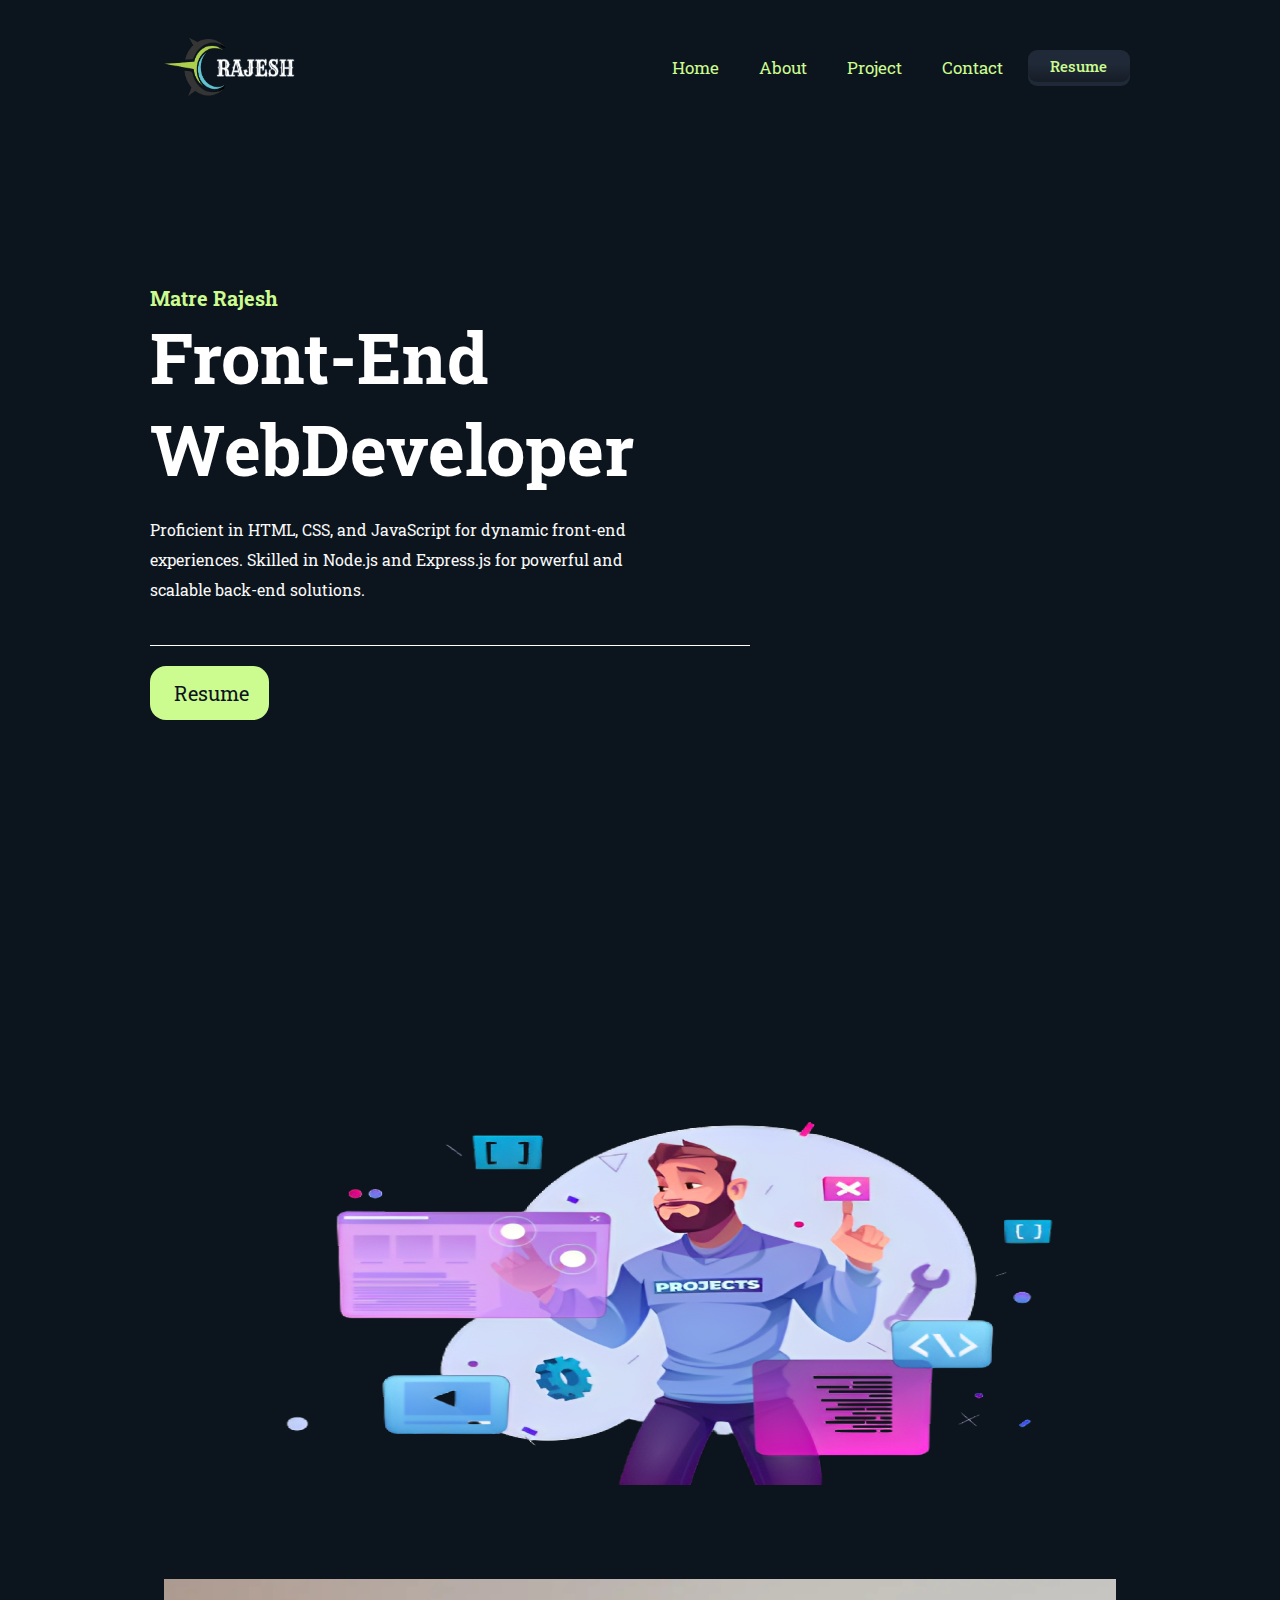
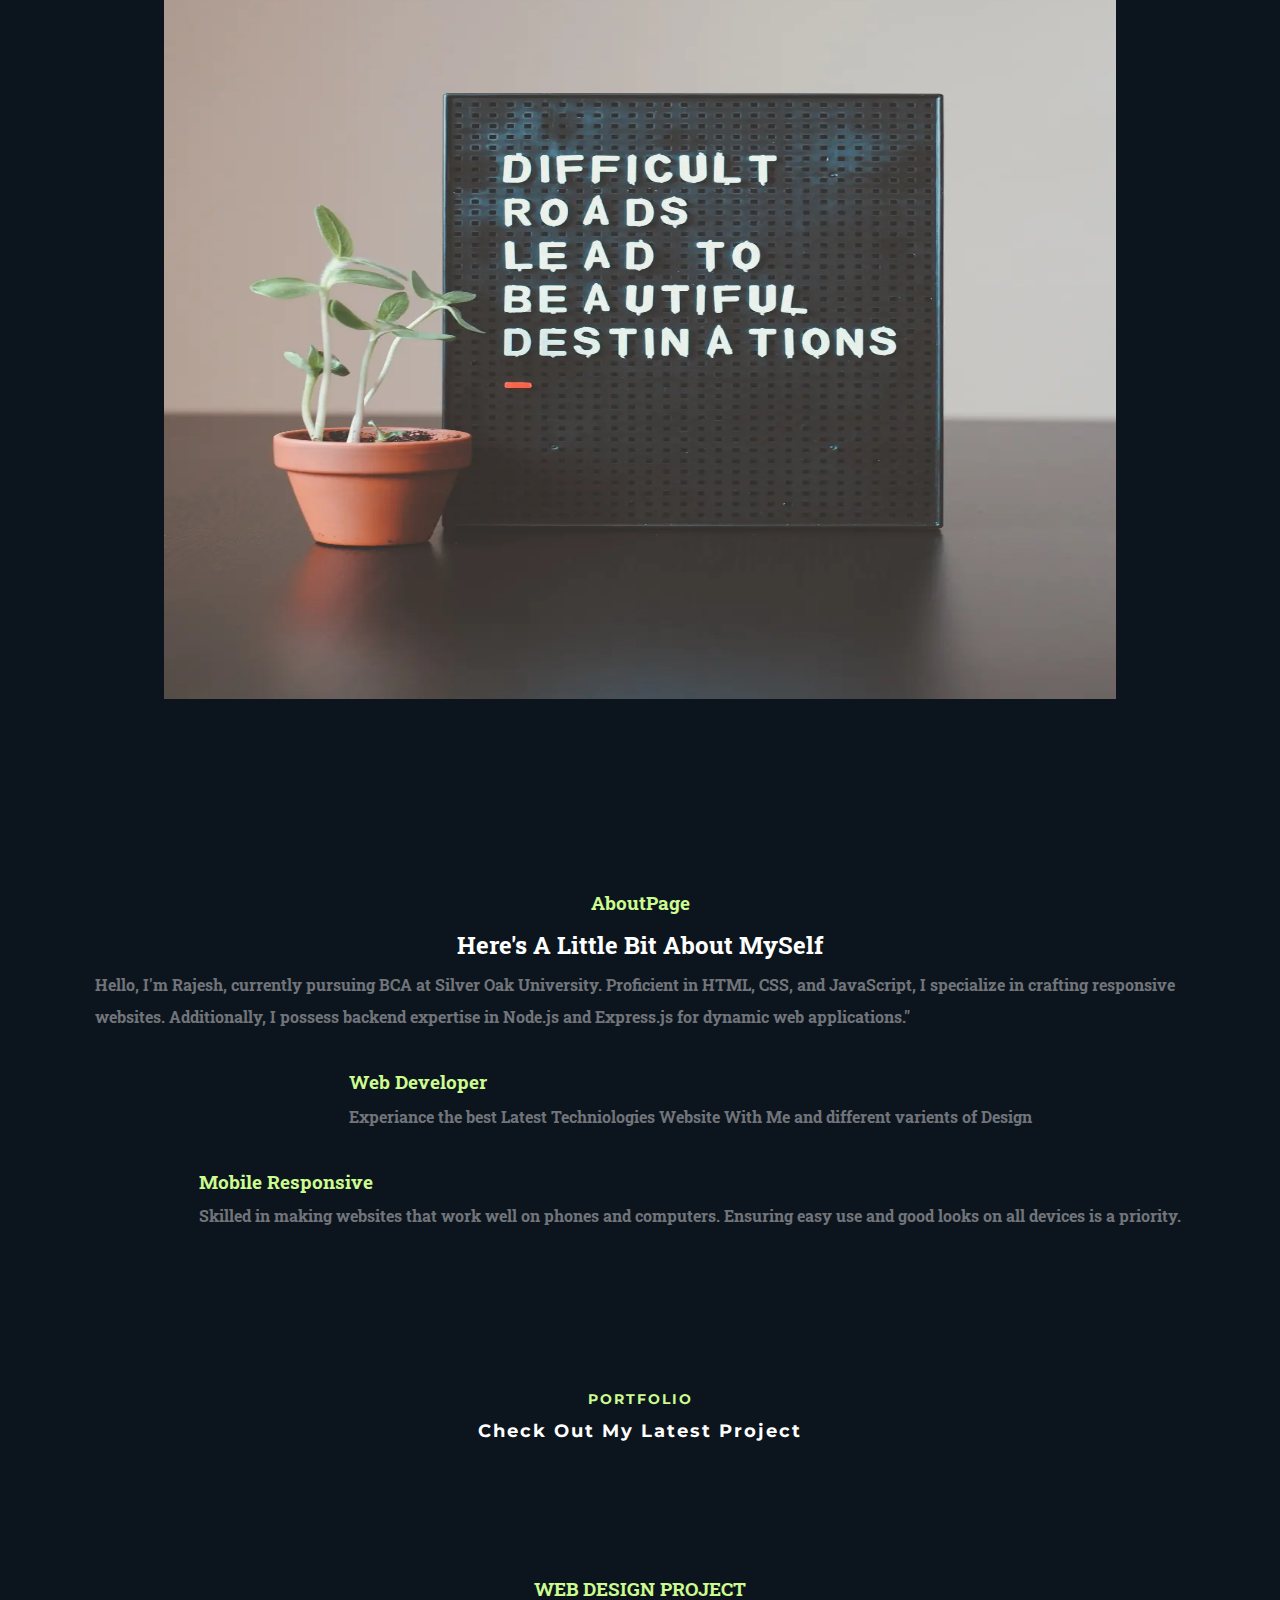
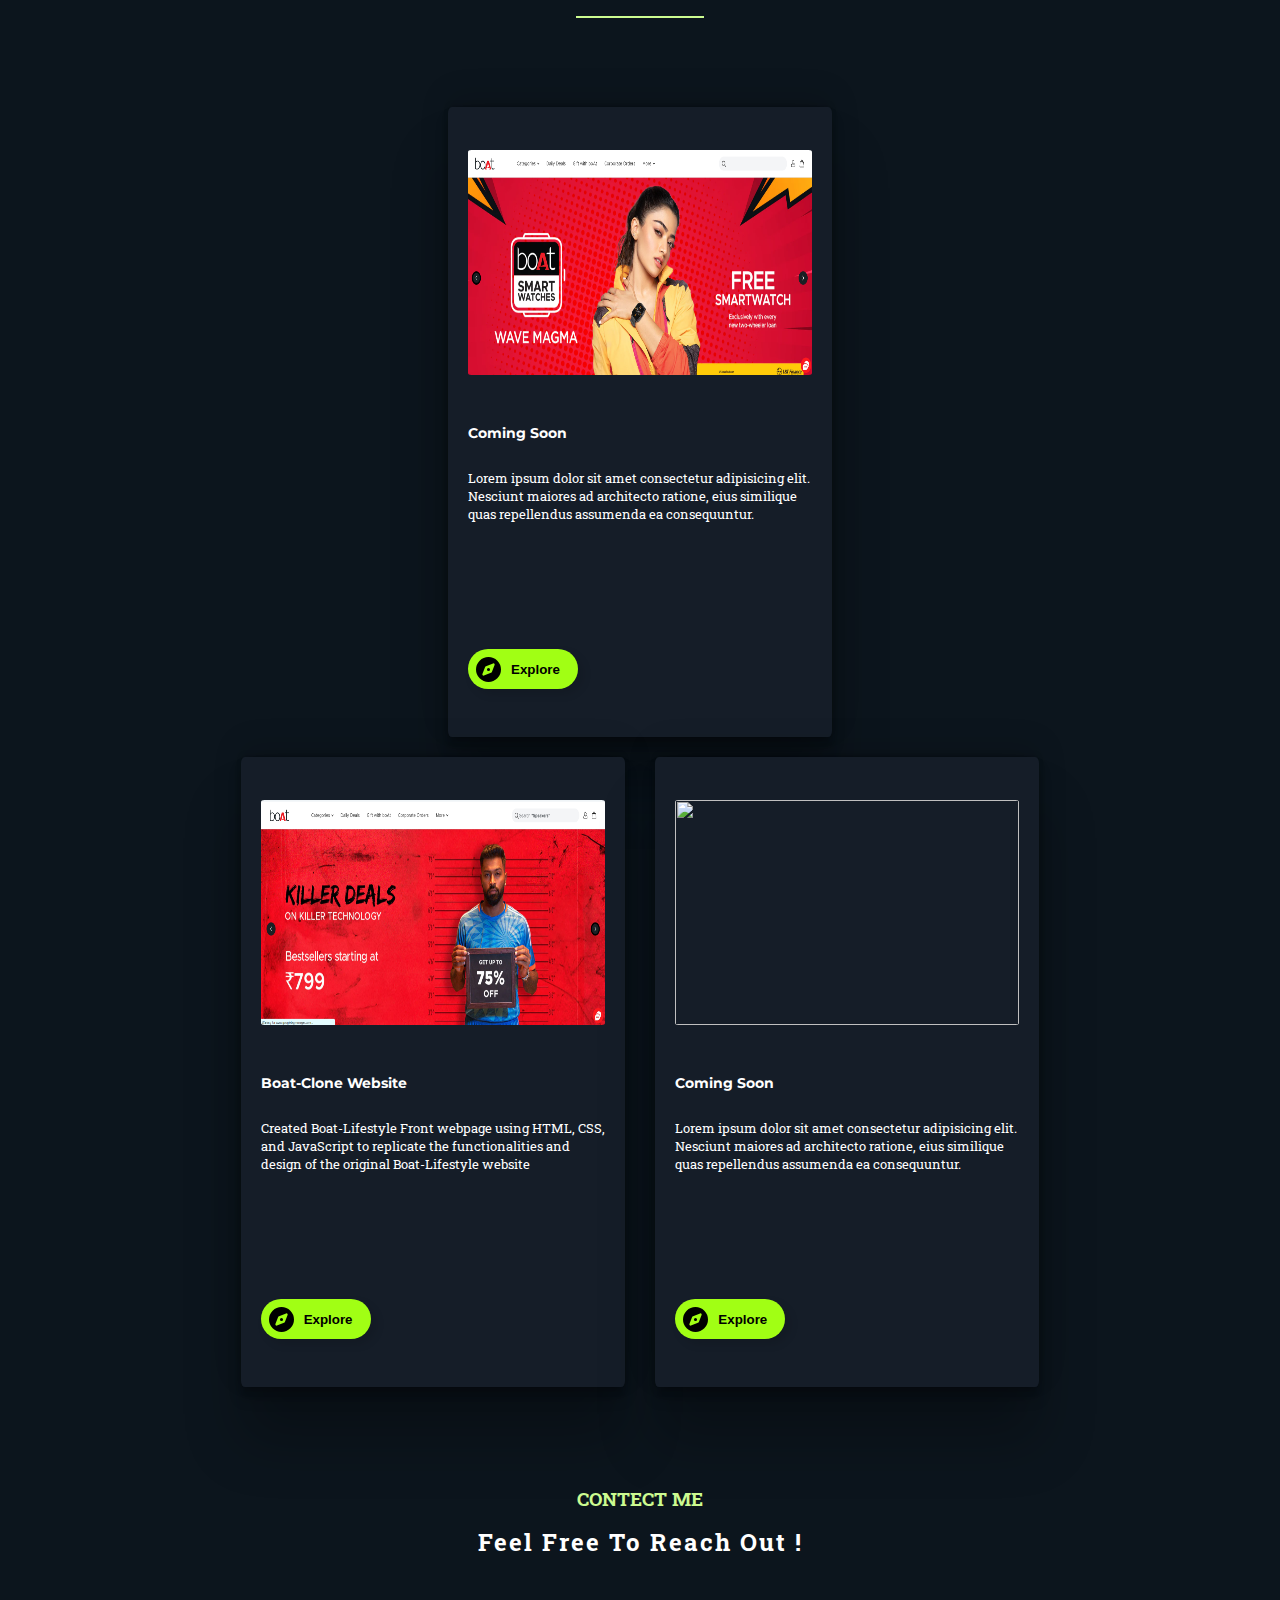
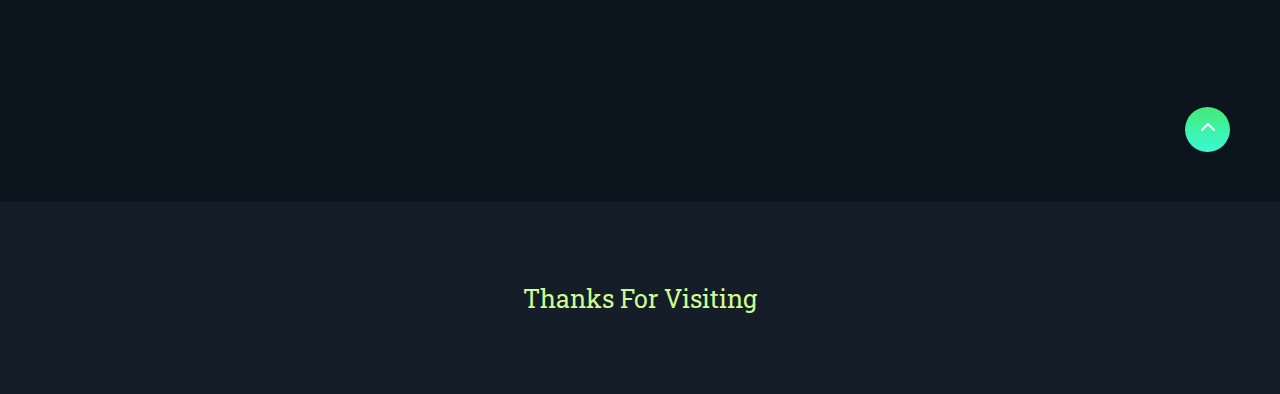
==== html/index.html @ 1e98a55e "first commit" ====
<!DOCTYPE html>
<html lang="en">
<head>
    <meta charset="UTF-8">
    <meta http-equiv="X-UA-Compatible" content="IE=edge">
    <meta name="viewport" content="width=device-width, initial-scale=1.0">
    <title>Techhubs</title>
    <!-- Link the Css -->
    <link rel="stylesheet" href="/css/style.css">
    <link rel="stylesheet" href="/css/tablet/tablet.css">
    <link rel="stylesheet" href="/css/Mobile/mobile.css">



    <!-- Link for google font poppeins -->
    <link rel="preconnect" href="https://fonts.googleapis.com">
<link rel="preconnect" href="https://fonts.gstatic.com" crossorigin>
<link href="https://fonts.googleapis.com/css2?family=Montserrat:wght@500&family=Oswald&family=Poppins&family=Roboto+Slab&display=swap" rel="stylesheet">
    
    <!-- link for favicon  -->
    <!-- <link rel="shortcut icon" href="../images/favicon.png" type="image/x-icon"> -->


    <!-- link for fontAwesome -->
    <script src="https://kit.fontawesome.com/c77ba71941.js" crossorigin="anonymous"></script>

</head>
<body>
    <Header>
        <div class="navbar">
            <div class="logo">
               <img src="../images/animatedlogo (2).png" alt="">
            </div>
            <div class="hamburger">
                <i class="fa-solid fa-bars"></i>
            </div>

            <div class="navmenu ">
                <ul class="navList">
                    <li id="home"><a href="#">Home</a></li>
                    <li><a href="#AboutScroll">About</a></li>
                    <li><a href="#ProjectScroll">Project</a></li>
                    <li><a href="#Contact">Contact</a></li>
                </ul>
            
                <button
                 id="resumeBtn">
                    <span class="transition"></span>
                    <span class="gradient"></span>
                    <a href="/Resume/Resume Rajesh (6).zip"> <span class="label">Resume</span></a>
                </button>
            </div>
                
        </div>
    </Header>

    <Main>

        <div class="section">
                
            <div class="leftSection">
                <div class="Name">
                    <h1>Matre Rajesh</h1>
                </div>
                <div class="Carrer">
                    <h1>Front-End <br> WebDeveloper </h1>
                </div>
                <div class="Skill">
                    <p>Proficient in HTML, CSS, and JavaScript for dynamic front-end experiences. Skilled in Node.js and Express.js for powerful and scalable back-end solutions. </p>
                </div>

                <div class="Line">
                
                </div>
                <div class="Scroll">
                    <!-- PRebuild Code from uiverse -->
                    <button id="scrollBtn">
                        <div class="svg-wrapper-1">
                        
                        </div>
                       <a href="/Resume/Resume Rajesh (6).zip"> <span>
                            Resume
                        </span></a>
                    </button>
                </div>
            </div>

            <div class="rightSection">
                <img src="../images/Home Page/LeftFaced.png" alt="">

            </div>
        </div>



        <!-- ________________________________________________________________________________ -->

        <div id="AboutScroll">
        <div class="AboutPage">
            <div class="Aboutleft">
                <img src="/images/AboutPage.webp" alt="">
            </div>
            <div class="Aboutright">
                <h3>AboutPage</h3>
                <h2>Here's A Little Bit About MySelf</h2>
                <h4>
                    Hello, I'm Rajesh, currently pursuing BCA at Silver Oak University. Proficient in HTML, CSS, and JavaScript, I specialize in crafting responsive websites. Additionally, I possess backend expertise in Node.js and Express.js for dynamic web applications."
                </h4>


                <div class="about1">
                    <i class="fa-solid fa-laptop-code"></i>
                    <div class="about1content">
                        <h3>Web Developer</h3>
                        <h4>Experiance the best Latest Techniologies Website With Me and different varients of Design</h4>
                    </div> 
                </div>
                <div class="about2">
                    <i class="fa-solid fa-laptop-code"></i>
                    <div class="about2content">
                        <h3>Mobile Responsive</h3>
                        <h4>Skilled in making websites that work well on phones and computers. Ensuring easy use and good looks on all devices is a priority.</h4>
                    </div> 
                </div>
                
            </div>
        </div>
        </div>

        
 <div class="portfolioLine"></div>   <!--  it's use for mobile responsive -->

 <div id="ProjectScroll">

 
        <div class="portfolio1">
                <h3>PORTFOLIO</h3>
                <h2>Check Out My Latest Project</h2>
        </div>
    </div>  
<div class="portfolioLine"></div> 
        <div class="portfolio2">
            <h3>WEB DESIGN PROJECT</h3>
            <div class="portfolio2Line"></div>
        </div>
    
        <div class="project">
            <div class="cart1 cart">
                <div class="cartImage">
                    <img src="../images/Project/Boat-Lifestyle.png" alt="">
                </div>
                <div class="projectName">
                    Boat-Clone Website
                </div>
                <div class="projectDisc">
                    <p>Created Boat-Lifestyle Front webpage 
                        using HTML, CSS, and JavaScript to 
                        replicate the functionalities and design 
                        of the original Boat-Lifestyle website</p>
                </div>
                <a href="../project/Html/index.html" id="ExploreLink"> 
                <button class="ExploerSite">
                    <svg class="ExploreIcon" viewBox="0 0 512 512" height="1em" xmlns="http://www.w3.org/2000/svg"><path d="M256 512A256 256 0 1 0 256 0a256 256 0 1 0 0 512zm50.7-186.9L162.4 380.6c-19.4 7.5-38.5-11.6-31-31l55.5-144.3c3.3-8.5 9.9-15.1 18.4-18.4l144.3-55.5c19.4-7.5 38.5 11.6 31 31L325.1 306.7c-3.2 8.5-9.9 15.1-18.4 18.4zM288 256a32 32 0 1 0 -64 0 32 32 0 1 0 64 0\\\\"></path></svg>
                      Explore
                
                 </button>
                </a>
                 
            </div>

        

             <div class="cart2 cart">
                <div class="cartImage">
                    <img src="https://i0.wp.com/harryportfolio.space/wp-content/uploads/2022/04/petStorePic.jpg?resize=1536%2C733&ssl=1" alt="">
                </div>
                <div class="projectName">
                    Coming Soon
                </div>
                <div class="projectDisc">
                    <p>Lorem ipsum dolor sit amet consectetur adipisicing elit. Nesciunt maiores ad architecto ratione, eius similique quas repellendus assumenda ea consequuntur.</p>
                </div>

                <button class="ExploerSite">
                    <svg class="ExploreIcon" viewBox="0 0 512 512" height="1em" xmlns="http://www.w3.org/2000/svg"><path d="M256 512A256 256 0 1 0 256 0a256 256 0 1 0 0 512zm50.7-186.9L162.4 380.6c-19.4 7.5-38.5-11.6-31-31l55.5-144.3c3.3-8.5 9.9-15.1 18.4-18.4l144.3-55.5c19.4-7.5 38.5 11.6 31 31L325.1 306.7c-3.2 8.5-9.9 15.1-18.4 18.4zM288 256a32 32 0 1 0 -64 0 32 32 0 1 0 64 0z"></path></svg>
                   Explore
                 </button>
                
                 
            </div>

           

            <div class="cart3 cart">
                <div class="cartImage">
                    <img src="../images/Project/boat-rashmika.png" alt="">
                </div>
                <div class="projectName">
                    Coming Soon
                </div>
                <div class="projectDisc">
                    <p>Lorem ipsum dolor sit amet consectetur adipisicing elit. Nesciunt maiores ad architecto ratione, eius similique quas repellendus assumenda ea consequuntur.</p>
                </div>

                <button class="ExploerSite">
                    <svg class="ExploreIcon" viewBox="0 0 512 512" height="1em" xmlns="http://www.w3.org/2000/svg"><path d="M256 512A256 256 0 1 0 256 0a256 256 0 1 0 0 512zm50.7-186.9L162.4 380.6c-19.4 7.5-38.5-11.6-31-31l55.5-144.3c3.3-8.5 9.9-15.1 18.4-18.4l144.3-55.5c19.4-7.5 38.5 11.6 31 31L325.1 306.7c-3.2 8.5-9.9 15.1-18.4 18.4zM288 256a32 32 0 1 0 -64 0 32 32 0 1 0 64 0z"></path></svg>
                   Explore
                 </button>
                
                 
            </div>


        </div>
        
        <div id="Contact">
            <div class="contactTitle">
                <h3>CONTECT ME</h3>
                <h2>Feel Free To Reach Out !</h2>
            </div>
            <!-- <div class="ContactSection">
                <div class="contactInfo">
                    <h2>Contact Information</h2>
                    <div class="LineC"></div>

                    <div class="personal">
                        <div class="phoneNumber">
                            <i class="fa-solid fa-phone"></i>
                            <h3>9313782326</h3>
                        </div>
                        <div class="Email">
                            <i class="fa-solid fa-envelope"></i>
                            <h3>matrerajesh1234@gmail.com</h3>
                        </div>
                    </div>
                    

                </div>
                <div class="ResumeInfo">
                    <div class="ResumeTitle">
                        <h2>Resume</h2>
                        <div class="LineC"></div>
                    </div>

                    <div class="buttonResume">
                        <button class="shadow__btn">
                            <a href="/Resume/Resume Rajesh (6).zip">Download Here</a>
                        </button>
                    </div>

                </div>
            </div> -->

        </div>
       
    </div>

    <div id="backtotop">
        <button class="Btn">
        <a href="#">
            <svg height="1.2em" class="arrow" viewBox="0 0 512 512"><path d="M233.4 105.4c12.5-12.5 32.8-12.5 45.3 0l192 192c12.5 12.5 12.5 32.8 0 45.3s-32.8 12.5-45.3 0L256 173.3 86.6 342.6c-12.5 12.5-32.8 12.5-45.3 0s-12.5-32.8 0-45.3l192-192z"></path></svg>
        </a>
        </button>
    </div>
    
    </Main> 



    

<footer>
    <div class="Gratitude">Thanks For Visiting</div>
</footer>
    
</body>
<script src="/js/app.js"></script>
</html>
---- css/style.css ----
@import url('https://fonts.googleapis.com/css2?family=Montserrat:wght@500&family=Oswald&family=Roboto+Slab&display=swap');




*{
    margin: 0;
    padding: 0;
    box-sizing: border-box;
    scroll-behavior: smooth;

}

body{
    background-color: #0C151D;
    overflow:hidden;
    overflow-y: hidden;
    font-family: 'Montserrat', sans-serif;
font-family: 'Oswald', sans-serif;
font-family: 'Poppins', sans-serif;
font-family: 'Roboto Slab', serif;


}

Header{
    height: 15vh;
    width: 100%;
    background-color: #0C151D;
    gap:20px;


}

.navbar{
    display: flex;
    align-items: center;
    justify-content: space-evenly;
    height: 15vh;
    width: 100vw;
    gap:20px;
}
.navmenu{
  display: flex;

  gap:25px;
}
 .navList{
    display: flex;
    justify-content: space-evenly;
    align-items: center;
    gap:40px;
    flex-wrap: wrap;
    font-size: 17px;
    list-style: none;

}


#home :active{
color:white;
font-size: 17.9px;
}

.navList>li>a{
    color: #CCFB90;
    text-decoration: none;
    cursor: pointer;
    
}



.logo>img{
    height: 100px;
    width: 180px;
    padding-top:10px;
}


.hamburger>i{
  color: #CCFB90;
  font-size:30px;
  display: none;
  cursor: pointer;
}

/* PreBuild Button in Website for Resume code */
#resumeBtn {
    font-family: ui-monospace, SFMono-Regular, Menlo, Monaco, Consolas, "Liberation Mono", "Courier New", monospace;
    font-size: 15px;
    padding: 0.5em 1.5em;
    font-weight: 500;
    background: #1F2937;
    color:#CCFB90;
    border: none;
    position: relative;
    cursor: pointer;
    overflow: hidden;
    border-radius: 0.6em;
  }

  #resumeBtn > a{
    color:#CCFB90;
    font-family: 'Montserrat', sans-serif;
    font-family: 'Oswald', sans-serif;
    font-family: 'Roboto Slab', serif;
    text-decoration: none;
  }
  
  .gradient {
    position: absolute;
    width: 100%;
    height: 100%;
    left: 0;
    top: 0;
    border-radius: 0.6em;
    margin-top: -0.25em;
    background-image: linear-gradient(rgba(0, 0, 0, 0), rgba(0, 0, 0, 0), rgba(0, 0, 0, 0.3));
  }
  
  .label {
    position: relative;
    top: -1px;
  }
  
  .transition {
    transition-timing-function: cubic-bezier(0, 0, 0.2, 1);
    transition-duration: 500ms;
    background-color: #0d161d;
    border-radius: 9999px;
    width: 0;
    height: 0;
    position: absolute;
    left: 50%;
    top: 50%;
    transform: translate(-50%, -50%);
}

#resumeBtn:hover .transition {
    width: 14em;
    height: 14em;
  }
  
  #resumeBtn:active {
    transform: scale(0.97);
  }

                                /* SEcond PReBulild Code HEre for TAke a view Button */

#scrollBtn {
  
  font-family: 'Montserrat', sans-serif;
  font-family: 'Oswald', sans-serif;
  font-family: 'Roboto Slab', serif;
  font-size: 20px;
  background: #CCFB90;
  color: white;
  padding: 0.7em 1em;
  padding-left: 0.9em;
  display: flex;
  align-items: center;
  border: none;
  border-radius: 16px;
  overflow: hidden;
  transition: all 0.2s;
}

#scrollBtn span {
  display: block;
  margin-left: 0.3em;
  transition: all 0.3s ease-in-out;
  color:#0C151D;
  list-style: none;
}
#scrollBtn >a{
  text-decoration: none;

}




/* ____________________________PRebuild Button code end Here  */


.section{
    display: flex;
    align-items: center;
    height: 100vh;
    width: 100vw;
    flex-wrap: wrap;
    
}




.leftSection{
    height: 100%;
    width: 50%;
    padding:150px 50px 150px 250px;
    z-index: 9;
    
}

.leftSection>.Name>h1{
    font-family: 'Montserrat', sans-serif;
    font-family: 'Oswald', sans-serif;
    font-family: 'Roboto Slab', serif;
    color:#CCFB90;
    font-size: 20px;
    width: 100%;
}

.leftSection>.Carrer>h1{
    font-family: 'Montserrat', sans-serif;
    font-family: 'Oswald', sans-serif;
    font-family: 'Roboto Slab', serif;
    color:#ffffff;
    font-size: 70px;
}
.leftSection>.Skill>p{
    color: rgb(248, 248, 248);
    font-family: 'Oswald', sans-serif;
    font-family: 'Roboto Slab', serif;
    width: 40vw;
    margin-top: 20px;
    line-height: 30px;
}

.leftSection>.Line{
    width: 600px;
    height:1px;
    margin-top:40px;
    background-color: white;
    position: relative;
    z-index: 10;
    
}

.leftSection>.Scroll>button{
    margin-top:20px;
}


.rightSection{
    width: 40%;
    height: 80%;
 
}

.rightSection>img{
    padding-top:50px;
    padding-left:100px;
    height: 80%;
    width: 100%;
    
    
}


/* __________________________________________________________________________________________________________________ */

.AboutPage{
  height: 100vh;
  width: 100vw;
  padding:5vh;
  display: flex;
  gap:20px;
  justify-content: center;
  align-items: center;
}

.Aboutleft{
  height: 100vh;
  width: 30%;
}

.Aboutleft img{
  margin-top:5vh;
  height: 80%;
  width: 100%;
}

.Aboutright{
  width: 40%;
  height: 100%; 
  line-height: 2;
  display: flex;
  flex-direction: column;
  font-family: 'Montserrat', sans-serif;
  font-family: 'Oswald', sans-serif;
  font-family: 'Roboto Slab', serif;
  padding:50px;
}

.Aboutright h3{
  color:#CCFB90;
}
.Aboutright h2{
  color:white;
}
.Aboutright h4{
  color:#71747a
}



.about1 , .about2{
  display: flex;
  padding-top:30px;
  gap:20px;

}
.about1>i , .about2>i{
  color:white;
  font-size: 30px;
  align-items: center;
  display: flex;
  justify-content: center;
  height: 80%;
  width: 80px;
  border-radius: 100%;
 
 
}



/* ▶️Now starting the portfolio Section from here */



.portfolio1{
  width: 100vw;
  height: 20vh;
  display: flex;
  align-items: center;
  justify-content: center;
  flex-direction: column;
  line-height: 2;
  color:#CCFB90;
  letter-spacing: 2px;
  font-family: 'Montserrat', sans-serif;
 font-size: 12px;
}         
.portfolio1>h2{
color:white;
}


/* ________________________________________________________________ */

.portfolio2{
  height: 20vh;
  width: 100vw;
  display: flex;
  align-items: center;
  justify-content: center;
  flex-direction: column;
   color:#CCFB90;

}


.portfolio2Line{
  height: 2px;
  width: 10%;
  background-color:#CCFB90;
  margin-top:15px;
}

/* _______________________________________________________________ */

.project{
  height:auto;
  width:100%;
  display: flex;
  align-items: center;
  justify-content: center;
  gap:3%;
  padding:0vw 10vw;
  flex-wrap: wrap-reverse;
  

}

.cart{
  height: 70vh;
  width: 20vw;
  background-color: #ffffff;
  border-radius: 1%;
  flex-direction: column;
  background-color: #151D28;
  padding:20px;
  margin-top:20px;
  float:left;
  box-shadow: rgba(0, 0, 0, 0.25) 0px 54px 55px, rgba(0, 0, 0, 0.12) 0px -12px 30px, rgba(0, 0, 0, 0.12) 0px 4px 6px, rgba(0, 0, 0, 0.17) 0px 12px 13px, rgba(0, 0, 0, 0.09) 0px -3px 5px;
  
}
.cart:hover{
  box-shadow: rgba(0, 0, 0, 0.17) 0px -23px 25px 0px inset, rgba(0, 0, 0, 0.15) 0px -36px 30px 0px inset, rgba(0, 0, 0, 0.1) 0px -79px 40px 0px inset, rgba(0, 0, 0, 0.06) 0px 2px 1px, rgba(0, 0, 0, 0.09) 0px 4px 2px, rgba(0, 0, 0, 0.09) 0px 8px 4px, rgba(0, 0, 0, 0.09) 0px 16px 8px, rgba(0, 0, 0, 0.09) 0px 32px 16px;
  background-color: #071c2e;
}
.cartImage
{

  display: flex;
flex-direction: column;
align-items: center;
justify-content: center;
  height: 30vh;
}

.cartImage>img{
  width: 100%;
  height: 25vh;
  border-radius: 1%;
  
}


.projectName{
 font-family: 'Montserrat', sans-serif;
 font-weight: bold;
 color:white;
 font-size: 14px;
 display: flex;
 align-items: center;
 height: 8vh;
}

.projectDisc{
  display: flex;

  justify-content: center;
  font-size:13px;
  color:white;
  height: 20vh;
  /* padding:0px 20px; */
}



.ExploerSite{
  width: 110px;
  height: 40px;
  display: flex;
  align-items: center;
  justify-content: flex-start;
  gap: 10px;
  background-color: rgb(161, 255, 20);
  border-radius: 30px;
  color: rgb(19, 19, 19);
  font-weight: 600;
  border: none;
  position: relative;
  color:black;
  cursor: pointer;
  transition-duration: .2s;
  box-shadow: 5px 5px 10px rgba(0, 0, 0, 0.116);
  padding-left: 8px;
  transition-duration: 0.5s;
}

.ExploreIcon {
  height: 25px;
  transition-duration: 1.5s;
}



#ExploreLink{
  color:black;
  text-decoration: none;
}


/* Contact Section Starting from here */

#contact
{
  height: 100vh;
  width: 100vw;
  display: flex;
  flex-wrap: wrap;
}

.contactTitle
{
  display: flex;
  flex-direction: column;
  justify-content: center;
  align-items: center;
  height: 30vh;
  gap:15px;
  width: 100vw;
}

.contactTitle>h3{
  color: #CCFB90;

}
.contactTitle>H2{
  color: #ffffff;
  letter-spacing: 2px;
}



.ContactSection{
display: flex;
align-items: center;
justify-content:center;
flex-wrap: wrap;
gap:40px;
padding:120px;
}


.contactInfo
{
  height: 50vh;
  width: 35vw;
  flex-direction: column;
  display: flex;
  flex-wrap: wrap;
  align-items: center;
  background-color:#151D28;
  border-bottom: 3px solid #CCFB90;
}

.contactInfo>h2{
  display: flex;
  align-items: center;
  justify-content: center;
  color:#CCFB90;
  height: 25%;
  letter-spacing: 1px;
}
.LineC{
  height: 1px;
  width: 5vw;
  background-color: white;
  display: flex;
  justify-content: center;
  align-items: center;
}

.personal{
  justify-content: center;
  height: 30vh;
  display: flex;
  align-items: center;
  flex-direction: column;
  gap:30px;flex-wrap: wrap;
}

.phoneNumber{
  display: flex;
  gap:40px;
}
.phoneNumber>i{
  font-size: 20px;
  color:#c4c8d0;
}
.phoneNumber>h3{
  color:#71747A;
  letter-spacing: 3px;
}

.phoneNumber>h3:hover{
  color:#CCFB90;
  cursor: pointer;
}


.Email{
  display: flex;
  gap:30px;
}
.Email>i{
  font-size: 20px;
  color:#c4c8d0;
}

.Email>h3{
  color:#71747A;
  letter-spacing: 3px;
}

.Email>h3:hover{
  color:#CCFB90;
  cursor: pointer;

}


.ResumeInfo
{
  height: 50vh;
  width: 35vw;
  background-color:#151D28;
  display: flex;
  align-items: center;
  flex-direction: column;
  border-bottom: 3px solid #CCFB90;
}



div.ResumeTitle
{
  display: flex;
  flex-direction: column;
  align-items: center;
  

}

div.ResumeTitle>h2
{
display: flex;
color:#CCFB90;
align-items: center;
justify-content: center;
width:100%;
height: 10vh;
letter-spacing: 3px;

}

.buttonResume
{
  height: 40vh;
  width: 100vw;
  display: flex;
  flex-wrap: wrap;
  align-items: center;
  justify-content: center;
}


.shadow__btn {
  padding: 10px 20px;
  border: none;
  font-size: 17px;
  color: #151D28;
  cursor: pointer;
  border-radius: 7px;
  letter-spacing: 4px;
  font-weight: 700;
  text-transform: uppercase;
  transition: 0.5s;
  transition-property: box-shadow;
}

.shadow__btn {
  background:#CCFB90;
  box-shadow: 0 0 25px #CCFB90;
}

.shadow__btn:hover {
  box-shadow: 0 0 5px #CCFB90,
              0 0 25px #CCFB90,
              0 0 50px #CCFB90,
              0 0 100px #CCFB90;
}


.shadow__btn>a{
    color:#151D28;
    text-decoration: none;
}

#backtotop{
  display: flex;
  align-items: flex-end;
  justify-content: flex-end;
  padding:50px;
}

.Btn {
  width: 45px;
  height: 45px;
  background: linear-gradient(#44ea76, #39fad7);
  display: flex;
  align-items: center;
  justify-content: center;
  border-radius: 50%;
  cursor: pointer;
  position: relative;
  border: none;

}

.arrow path {
  fill: white;
}

.text {
  font-size: 0.7em;
  width: 100px;
  position: absolute;
  color: white;
  display: flex;
  align-items: center;
  justify-content: center;
  bottom: -18px;
  opacity: 0;
  transition-duration: .7s;
}

.Btn:hover .text {
  opacity: 1;
  transition-duration: .7s;
}

.Btn:hover .arrow {
  animation: slide-in-bottom .7s cubic-bezier(0.250, 0.460, 0.450, 0.940) both;
}

@keyframes slide-in-bottom {
  0% {
    transform: translateY(10px);
    opacity: 0;
  }

  100% {
    transform: translateY(0);
    opacity: 1;
  }
}













footer{
  height: 15vw;
  background-color: #151D28;
  color:#CCFB90;
  display: flex;
  align-items: center;
}

.Gratitude{
  font-size: 25px;
  display: flex;
  align-items: center;
  justify-content: center;
  width: 100vw
}
---- css/tablet/tablet.css ----
*{
    margin: 0;padding: 0;
}
body{
  overflow-x: none;
  
}

@media (max-width:1400px) {

  .hamburger>i{
    color: #CCFB90;
    font-size:30px;
    display: none;
  }

  .section{
    display: inline-block;
  }
  
    .leftSection{
      height: 100%;
      width: 80%;
      padding:150px 150px;
      z-index: 9;
      
  }
  .rightSection{
    width: 100%;
    display: flex;
    align-items: center;
    justify-content:center;
    height: 50%;

  }
  
  .rightSection>img{
    height: 100%;
    width: 80%;
    
    
  }

  .AboutPage{
    display: inline-block;
    margin:auto;
    height: auto;
  }

  .Aboutleft{
    margin:auto;
    width: 80%;
  }

  .Aboutright{
    height: 100%;
    width: 100%;
    display: flex;
    align-items: center;
    margin: auto;
    padding:50px;
  }


  .cart{
    height: 70vh;
    width: 30vw;
    background-color: #ffffff;
    border-radius: 1%;
    flex-direction: column;
    background-color: #151D28;
    padding:20px;
    margin-top:20px;
    
    
    
  }

  Email{
    display: flex;
  
    align-items: center;
  }
  .Email>h3{
    color:#71747A;
    letter-spacing: 1px;
  }
  

  


  
    }
  
  @media (max-width:900px) {
    
  Header{
    width: 100%;
  }
  
  .navbar{
    gap:100px;
  }
  .logo>img{
    height: 80px;
    width: 150px;
  }


  Email{
    display: flex;
    align-items: center;
  }
  .Email>h3{
    color:#71747A;
    letter-spacing: 1px;
    font-size: 15px;
  }
    
    .contactInfo
    {
      height: 50vh;
      width: 65vw;
    }
    .ResumeInfo
    {
      height: 50vh;
      width: 65vw;
    }


  }
  
  @media (max-width:700px) {
    
    Header{
      width: 100%;
    }
    
    .navbar{
      gap:20px;
    }
    .logo>img{
      height: 80px;
      width: 150px;
    }

    .hamburger>i{
      color: #CCFB90;
      font-size:30px;
      display: none;
    }
  
      /* Main Home page Section  */
      .leftSection{
        height: 100%;
        width: 100%;
        margin:auto;
        padding:0px 0px;
        z-index: 9;
        
    }





    .cart{
      height: 70vh;
      width: 60vw;
      background-color: #ffffff;
      border-radius: 1%;
      flex-direction: column;
      background-color: #151D28;
      padding:20px;
      margin-top:20px;
      
      
    }
  

  
    
  
    }
---- css/Mobile/mobile.css ----
@import url('https://fonts.googleapis.com/css2?family=Montserrat:wght@500&family=Oswald&family=Roboto+Slab&display=swap');

*{
    margin: 0;
    padding: 0;
    box-sizing: border-box;
}

html,body{
  overflow-x: hidden;
}

@media (max-width:640px) {
  

  .section{
    height: 300px;
  }


.rightSection{
  display: none;
  height: 0px;
  width: 0px;
}

    #resumeBtn{
      display: none;
    }

    .header{
      position: relative;
    }

    .hamburger>i{
      display: block;
    }

    .navmenu {
      position: absolute;
      width: 100vw;
      height: 45vh;
      top:15vh;
      z-index: 99;
      background-color:#CCFB90 ;
      color:#0C151D;
      flex-direction: column;
      display: flex;
      align-items: center;
      justify-content: center;
      
    opacity: 0;
    visibility: hidden;
    transform: 0.3s all linear;

    
    }


    .active{
      transition: 0.3s all linear;
      opacity: 1;
      visibility: visible;
    }
  

    .navList{
     flex-direction: column;
    }
  
   
    /* Main Home page Section Media Query  */


    .section{
      display: inline-block;
      

    }

    .leftSection{
      padding:40px 80px;
      height: 20%; 
  
    }


    .leftSection>.Carrer>h1{
      font-size: 40px;
    }
    .leftSection>.Skill>p{
      font-size: 10px;
      line-height: 15px;
      width: 100%;
    }

    .rightSection{
      margin-top:200px;
    }


   
  .AboutPage{
    display: inline-block;
    margin:auto;
  }

  .Aboutleft{
    height: 70vh;
    margin:auto;
    width: 100%;
  }

  .Aboutright{
    height: 100vh;
    width: 100%;
    display: flex;
    align-items: center;
    margin: auto;
    padding:0px;
  }

  .contactInfo
    {
      height: 50vh;
      width: 65vw;
    }
    .ResumeInfo
    {
      height: 50vh;
      width: 65vw;
    }




    }



              /* 500px Media Query Start From Here */













    
    @media (max-width:500px) {
  
    
     
      body{
        overflow-x: none;
        overflow-y:none;
      }
  
      /* Main Home page Section Media Query  */
  
      .logo>img{
        height: 100px;
        width: 180px;
      }



      .section{
        display: inline-block;
        

      }
  
      .leftSection{
        padding:20px 30px;
        height: 20%; 
    
      }
  
  
      .leftSection>.Carrer>h1{
        font-size: 40px;
      }
      .leftSection>.Skill>p{
        font-size: 10px;
        line-height: 15px;
        width: 100%;
      }

      .leftSection>.Line{
        width: 300px;
        height:1px;
        margin-top:40px;
        background-color: white;
        position: relative;
        z-index: 10;
        
    }

      .rightSection{
        margin-top:200px;
      }
      .rightSection>img{
        height: 40vh;
        width: 100vw;
      }


      .header{
        position: relative;
        height: 15vh;
        width: 100%;
      }

      .hamburger>i{
        display: block;
        padding-right:30px;
      }

      .navbar{
        gap:140px;
      }
      .logo{
        padding-top:10px;
      }
      
      .navmenu {
        position: absolute;
        width: 100vw;
        height: 45vh;
        top:15vh;
        z-index: 99;
        flex-direction: column;
        display: flex;
        align-items: center;
        justify-content: center;
        background-color:#CCFB90 ;
        opacity: 0;
        visibility: hidden;
        transform: 0.3s all linear;
      }
      .navmenu li a{ 
      color:#0C151D;
      font-weight: bold;
      }
  
      .active{
        transition: 0.3s all linear;
        opacity: 1;
        visibility: visible;
      }
  

      #scrollBtn {
       
        font-size: 15px;
        background: #CCFB90;
        color: #0C151D;
      }

      .portfolioLine{

        margin-top:20px;
        height: 1px;
        width: 100%;
        background-color: white;
      }

      .cart{
        height: 70vh;
        width: 100vw;
        background-color: #ffffff;
        border-radius: 1%;
        flex-direction: column;
        background-color: #151D28;
        padding:20px;
        margin-top:20px;
        
        
      }
     
      .ContactSection
      {
        padding:0px;
      }
    .contactInfo
    {
      height: 50vh;
      width: 80vw;
    }
    .contactInfo>h2{
      display: flex;
      align-items: center;
      justify-content: center;
      color:#CCFB90;
      height: 25%;
      font-size: 18px;
      letter-spacing: 1px;
    }
    .LineC{
      height: 1px;
      width: 30vw;
      background-color: white;
      display: flex;
      justify-content: center;
      align-items: center;
    }
    
    .personal{
      justify-content: center;
      height: 30vh;
      display: flex;
      align-items: center;
      flex-direction: column;
      gap:20px;flex-wrap: wrap;
    }
    

    .phoneNumber>i{
      font-size: 15px;
      color:#c4c8d0;
    }
    .phoneNumber>h3{
      color:#71747A;
      letter-spacing: 1px;
      font-size: 15px;
    }
    
  
    
    .Email{
      display: flex;
      padding-left:10px;
      gap:5px;
    }
    .Email>i{
      font-size: 18px;
      color:#c4c8d0;
    }
  
    .ResumeInfo
    {
      height: 40vh;
      width: 80vw;
    }


    .backtotop{
      display: flex;
      align-items: center;
      justify-content: center;
    }

    footer{
      height: 20vh;
    }
    .Gratitude{
      font-size: 18px;
    }
  }
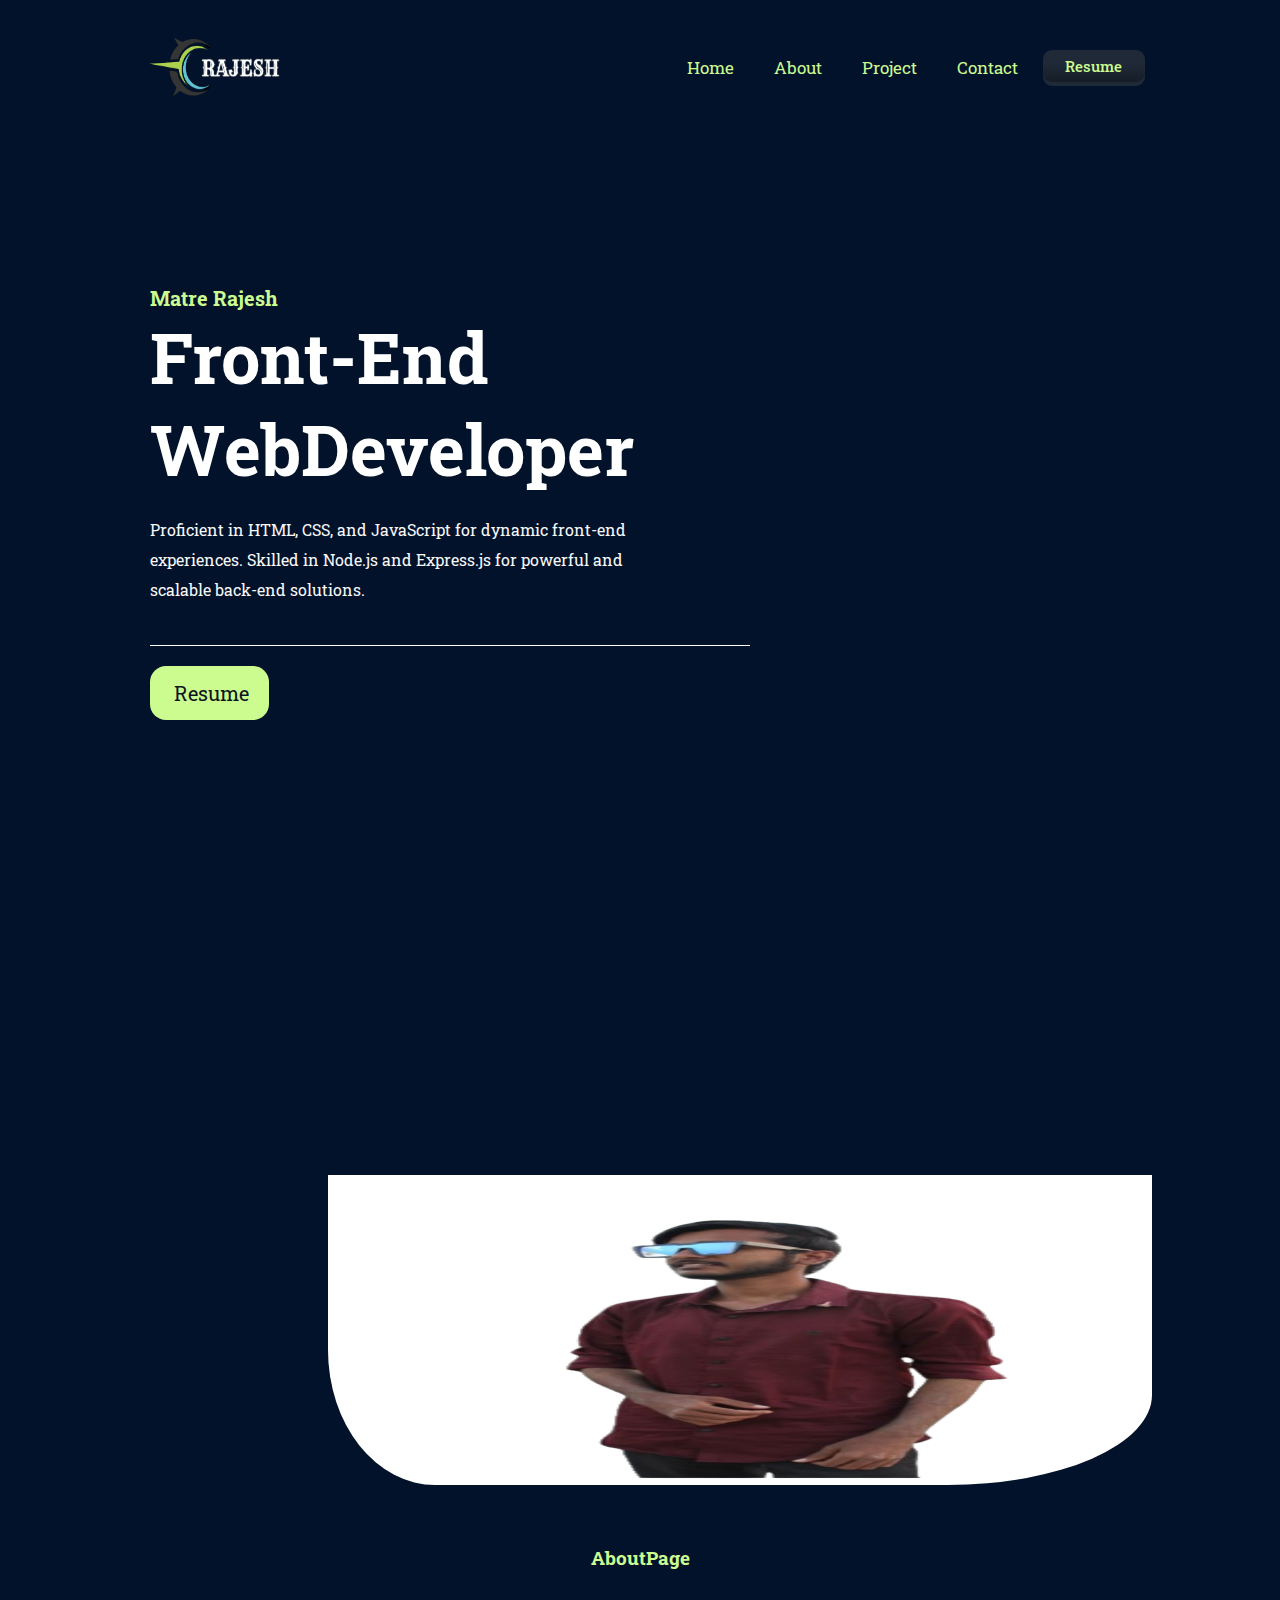
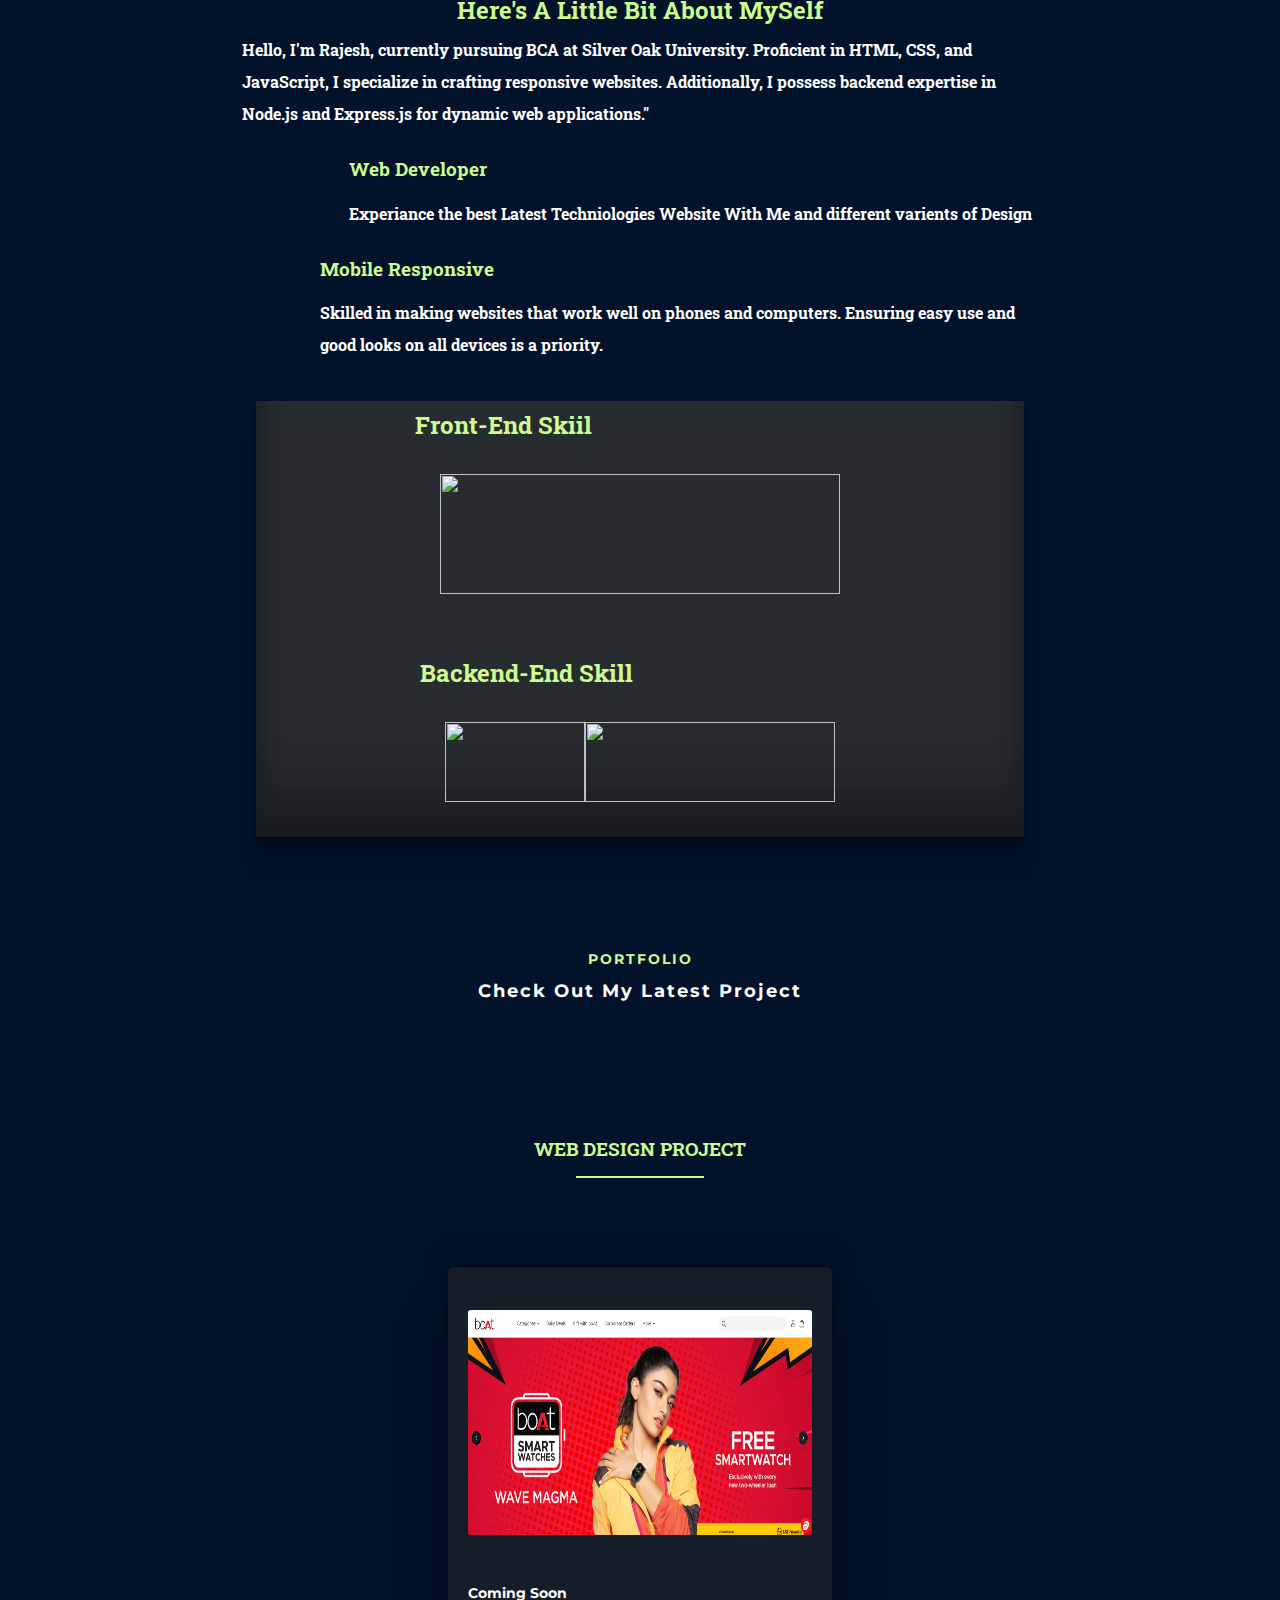
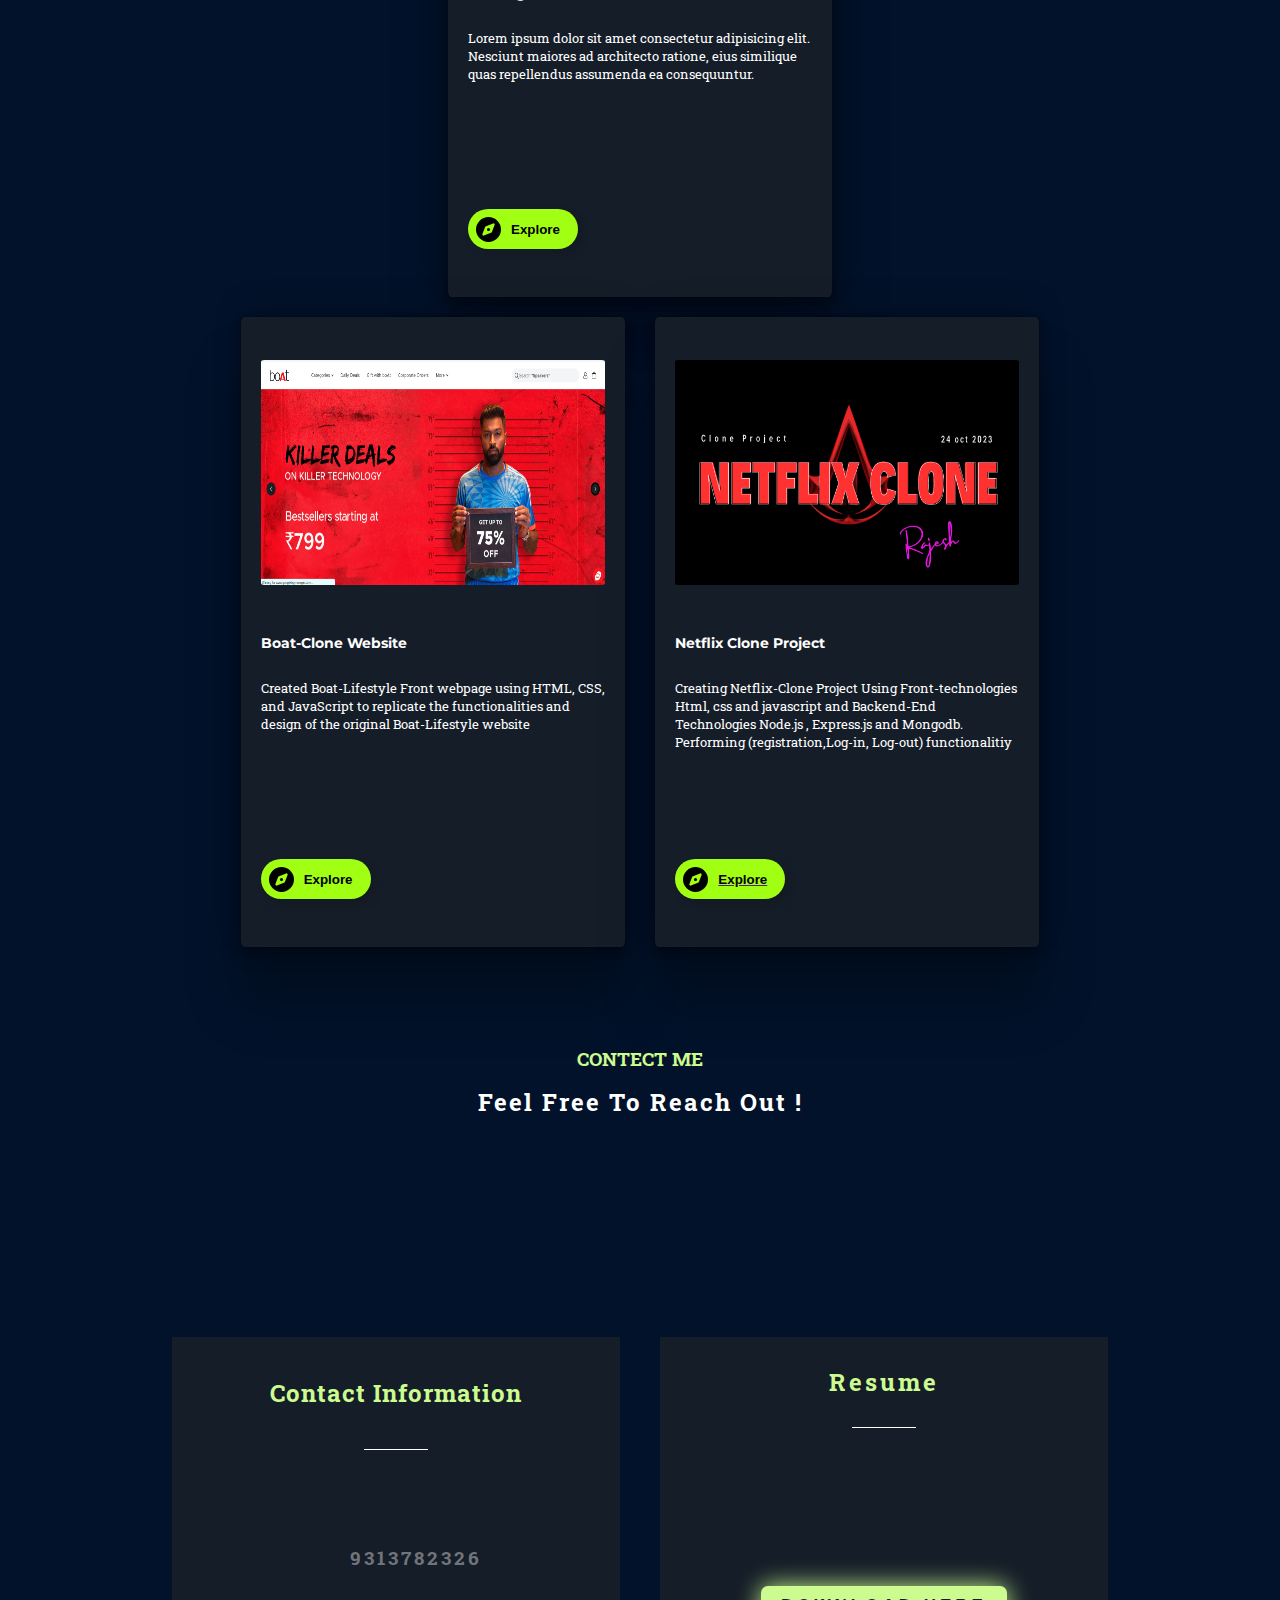
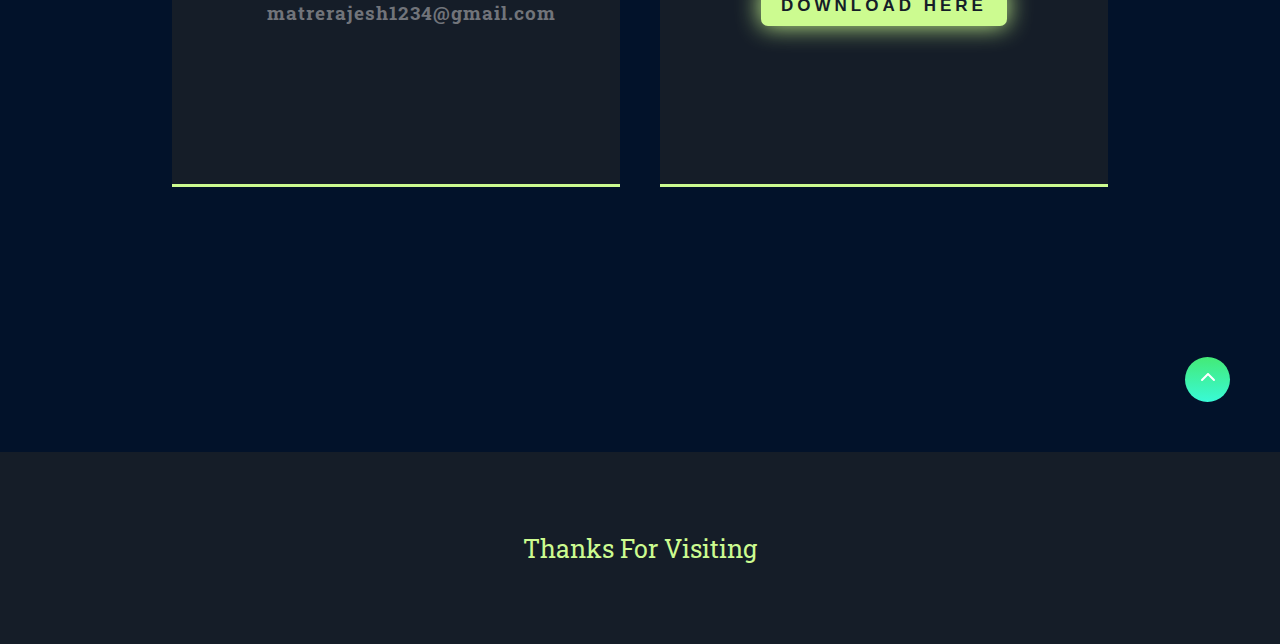
==== commit b7d867d8: "intialize" ====
--- a/html/index.html
+++ b/html/index.html
@@ -9,7 +9,6 @@
     <link rel="stylesheet" href="/css/style.css">
     <link rel="stylesheet" href="/css/tablet/tablet.css">
     <link rel="stylesheet" href="/css/Mobile/mobile.css">
-
 
 
     <!-- Link for google font poppeins -->
@@ -65,6 +64,7 @@
                 <div class="Carrer">
                     <h1>Front-End <br> WebDeveloper </h1>
                 </div>
+
                 <div class="Skill">
                     <p>Proficient in HTML, CSS, and JavaScript for dynamic front-end experiences. Skilled in Node.js and Express.js for powerful and scalable back-end solutions. </p>
                 </div>
@@ -86,7 +86,7 @@
             </div>
 
             <div class="rightSection">
-                <img src="../images/Home Page/LeftFaced.png" alt="">
+                <img src="/images/Developer2.png" alt="">
 
             </div>
         </div>
@@ -97,13 +97,13 @@
 
         <div id="AboutScroll">
         <div class="AboutPage">
-            <div class="Aboutleft">
+            <!-- <div class="Aboutleft">
                 <img src="/images/AboutPage.webp" alt="">
-            </div>
+            </div> -->
             <div class="Aboutright">
-                <h3>AboutPage</h3>
-                <h2>Here's A Little Bit About MySelf</h2>
-                <h4>
+                <h3 class="aboutHeading">AboutPage</h3>
+                <h2 class="paraHeading">Here's A Little Bit About MySelf</h2>
+                <h4 class="AboutMySelf">
                     Hello, I'm Rajesh, currently pursuing BCA at Silver Oak University. Proficient in HTML, CSS, and JavaScript, I specialize in crafting responsive websites. Additionally, I possess backend expertise in Node.js and Express.js for dynamic web applications."
                 </h4>
 
@@ -122,7 +122,29 @@
                         <h4>Skilled in making websites that work well on phones and computers. Ensuring easy use and good looks on all devices is a priority.</h4>
                     </div> 
                 </div>
-                
+                <div class="skill">
+                    <div class="frontend">
+                        <h2>Front-End Skiil</h2>
+                        <div class="images frontendImages">
+                            <div class="html"><img src="https://logodix.com/logo/374748.png" height="120px" width="400px" alt=""></div>
+                        </div>
+                    </div>
+                   <div class="backend">
+                    <h2>Backend-End Skill</h2>
+                    <div class="images backendImages">
+                        <div class="node">
+                            <img src="https://tse3.mm.bing.net/th?id=OIP.ajkt6NMqnftqlhd6Wa_hYwHaFA&pid=Api&P=0&h=220" height="80px" width="140px" alt="">
+                        </div>
+                        <div class="express">
+                            <img src="https://devtechnosys.com/insights/wp-content/uploads/2019/06/express-js-logo.png" height="80px" width="250px" alt="">
+                        </div>
+                    </div>
+                   </div>
+
+                    
+                </div>
+                
+
             </div>
         </div>
         </div>
@@ -172,20 +194,21 @@
 
              <div class="cart2 cart">
                 <div class="cartImage">
-                    <img src="https://i0.wp.com/harryportfolio.space/wp-content/uploads/2022/04/petStorePic.jpg?resize=1536%2C733&ssl=1" alt="">
+                    <img src="/images/Netflix.png" alt="">
                 </div>
                 <div class="projectName">
-                    Coming Soon
+                    Netflix Clone Project
                 </div>
                 <div class="projectDisc">
-                    <p>Lorem ipsum dolor sit amet consectetur adipisicing elit. Nesciunt maiores ad architecto ratione, eius similique quas repellendus assumenda ea consequuntur.</p>
-                </div>
-
+                    <p>Creating Netflix-Clone Project Using Front-technologies Html, css and javascript and Backend-End Technologies Node.js , Express.js and Mongodb. Performing (registration,Log-in, Log-out) functionalitiy</p>
+                </div>
+                
+                <a href="" target="_blank">
                 <button class="ExploerSite">
                     <svg class="ExploreIcon" viewBox="0 0 512 512" height="1em" xmlns="http://www.w3.org/2000/svg"><path d="M256 512A256 256 0 1 0 256 0a256 256 0 1 0 0 512zm50.7-186.9L162.4 380.6c-19.4 7.5-38.5-11.6-31-31l55.5-144.3c3.3-8.5 9.9-15.1 18.4-18.4l144.3-55.5c19.4-7.5 38.5 11.6 31 31L325.1 306.7c-3.2 8.5-9.9 15.1-18.4 18.4zM288 256a32 32 0 1 0 -64 0 32 32 0 1 0 64 0z"></path></svg>
                    Explore
                  </button>
-                
+                </a>
                  
             </div>
 
@@ -202,6 +225,7 @@
                     <p>Lorem ipsum dolor sit amet consectetur adipisicing elit. Nesciunt maiores ad architecto ratione, eius similique quas repellendus assumenda ea consequuntur.</p>
                 </div>
 
+                
                 <button class="ExploerSite">
                     <svg class="ExploreIcon" viewBox="0 0 512 512" height="1em" xmlns="http://www.w3.org/2000/svg"><path d="M256 512A256 256 0 1 0 256 0a256 256 0 1 0 0 512zm50.7-186.9L162.4 380.6c-19.4 7.5-38.5-11.6-31-31l55.5-144.3c3.3-8.5 9.9-15.1 18.4-18.4l144.3-55.5c19.4-7.5 38.5 11.6 31 31L325.1 306.7c-3.2 8.5-9.9 15.1-18.4 18.4zM288 256a32 32 0 1 0 -64 0 32 32 0 1 0 64 0z"></path></svg>
                    Explore
@@ -218,7 +242,7 @@
                 <h3>CONTECT ME</h3>
                 <h2>Feel Free To Reach Out !</h2>
             </div>
-            <!-- <div class="ContactSection">
+            <div class="ContactSection">
                 <div class="contactInfo">
                     <h2>Contact Information</h2>
                     <div class="LineC"></div>
@@ -249,7 +273,7 @@
                     </div>
 
                 </div>
-            </div> -->
+            </div>
 
         </div>
        
@@ -275,4 +299,5 @@
     
 </body>
 <script src="/js/app.js"></script>
+
 </html>--- a/css/style.css
+++ b/css/style.css
@@ -8,18 +8,31 @@
     padding: 0;
     box-sizing: border-box;
     scroll-behavior: smooth;
-
-}
+    
+    
+
+}
+
+body::-webkit-scrollbar{
+  display: none;
+}
+
 
 body{
-    background-color: #0C151D;
+    /* background-color: #0C151D; */
+    background-color: rgb(2, 18, 42);
     overflow:hidden;
-    overflow-y: hidden;
+    /* overflow-y: hidden; */
     font-family: 'Montserrat', sans-serif;
 font-family: 'Oswald', sans-serif;
 font-family: 'Poppins', sans-serif;
 font-family: 'Roboto Slab', serif;
 
+
+width: 100%;
+margin: 0;
+padding: 0;
+overflow-x: hidden;
 
 }
 
@@ -38,7 +51,8 @@
     justify-content: space-evenly;
     height: 15vh;
     width: 100vw;
-    gap:20px;
+    gap:50px;
+    background-color: rgb(2, 18, 42);
 }
 .navmenu{
   display: flex;
@@ -199,7 +213,7 @@
 .leftSection{
     height: 100%;
     width: 50%;
-    padding:150px 50px 150px 250px;
+    padding:150px 50px 150px 245px;
     z-index: 9;
     
 }
@@ -245,16 +259,17 @@
 
 
 .rightSection{
-    width: 40%;
-    height: 80%;
- 
-}
-
-.rightSection>img{
-    padding-top:50px;
-    padding-left:100px;
-    height: 80%;
-    width: 100%;
+    width: 50%;
+    height: 100%;
+    
+  }
+  
+  .rightSection>img{
+    padding-top:140px;
+    padding-left:200px;
+    height: 90%;
+    width: 70%;
+    border-radius: 20px 10% 20% 30%;
     
     
 }
@@ -265,14 +280,14 @@
 .AboutPage{
   height: 100vh;
   width: 100vw;
-  padding:5vh;
+  /* padding:5vh;
   display: flex;
   gap:20px;
   justify-content: center;
-  align-items: center;
-}
-
-.Aboutleft{
+  align-items: center; */
+}
+
+/* .Aboutleft{
   height: 100vh;
   width: 30%;
 }
@@ -281,10 +296,10 @@
   margin-top:5vh;
   height: 80%;
   width: 100%;
-}
+} */
 
 .Aboutright{
-  width: 40%;
+  width: 100%;
   height: 100%; 
   line-height: 2;
   display: flex;
@@ -292,24 +307,34 @@
   font-family: 'Montserrat', sans-serif;
   font-family: 'Oswald', sans-serif;
   font-family: 'Roboto Slab', serif;
-  padding:50px;
+  padding:0px 250px;
 }
 
 .Aboutright h3{
   color:#CCFB90;
+  padding-bottom: 10px;
+}
+.aboutHeading{
+  text-align: center;
+  
+}
+.paraHeading{
+  text-align: center;
+  color:white;
 }
 .Aboutright h2{
   color:white;
+  color:#CCFB90;
 }
 .Aboutright h4{
-  color:#71747a
+  color:white;
 }
 
 
 
 .about1 , .about2{
   display: flex;
-  padding-top:30px;
+  padding-top:20px;
   gap:20px;
 
 }
@@ -326,6 +351,39 @@
  
 }
 
+.about2{
+  margin-bottom: 40px;
+}
+
+
+.skill{
+  display: flex;
+  align-items: center;
+  justify-content: center;
+  flex-wrap: wrap;
+  width: 70vw;
+  padding:10px 20px 0px 20px;
+  gap:100px;
+  background-color: rgba(54, 54, 51, 0.714);
+  box-shadow: rgba(0, 0, 0, 0.17) 0px -23px 25px 0px inset, rgba(0, 0, 0, 0.15) 0px -36px 30px 0px inset, rgba(0, 0, 0, 0.1) 0px -79px 40px 0px inset, rgba(0, 0, 0, 0.06) 0px 2px 1px, rgba(0, 0, 0, 0.09) 0px 4px 2px, rgba(0, 0, 0, 0.09) 0px 8px 4px, rgba(0, 0, 0, 0.09) 0px 16px 8px, rgba(0, 0, 0, 0.09) 0px 32px 16px;
+  transition: all;
+}
+
+.skill:hover{
+  box-shadow: rgba(0, 0, 0, 0.56) 0px 32px 400px 10px;
+}
+.frontend{
+  margin-left:30px;
+}
+
+.frontendImages{
+  padding: 5px 0px;
+}
+
+.backendImages{
+  display: flex;
+  padding:25px;
+}
 
 
 /* ▶️Now starting the portfolio Section from here */
@@ -403,6 +461,7 @@
   box-shadow: rgba(0, 0, 0, 0.17) 0px -23px 25px 0px inset, rgba(0, 0, 0, 0.15) 0px -36px 30px 0px inset, rgba(0, 0, 0, 0.1) 0px -79px 40px 0px inset, rgba(0, 0, 0, 0.06) 0px 2px 1px, rgba(0, 0, 0, 0.09) 0px 4px 2px, rgba(0, 0, 0, 0.09) 0px 8px 4px, rgba(0, 0, 0, 0.09) 0px 16px 8px, rgba(0, 0, 0, 0.09) 0px 32px 16px;
   background-color: #071c2e;
 }
+
 .cartImage
 {
 
--- a/css/tablet/tablet.css
+++ b/css/tablet/tablet.css
@@ -47,19 +47,47 @@
     height: auto;
   }
 
-  .Aboutleft{
-    margin:auto;
-    width: 80%;
-  }
+
 
   .Aboutright{
     height: 100%;
-    width: 100%;
+    width: 70%;
     display: flex;
     align-items: center;
     margin: auto;
     padding:50px;
   }
+
+
+  
+
+.skill{
+  display: flex;
+  align-items: center;
+  justify-content: center;
+  flex-wrap: wrap;
+  width: 60vw;
+  padding:0px 0px 0px 0px;
+  gap:20px;
+  background-color: rgba(54, 54, 51, 0.714);
+  box-shadow: rgba(0, 0, 0, 0.17) 0px -23px 25px 0px inset, rgba(0, 0, 0, 0.15) 0px -36px 30px 0px inset, rgba(0, 0, 0, 0.1) 0px -79px 40px 0px inset, rgba(0, 0, 0, 0.06) 0px 2px 1px, rgba(0, 0, 0, 0.09) 0px 4px 2px, rgba(0, 0, 0, 0.09) 0px 8px 4px, rgba(0, 0, 0, 0.09) 0px 16px 8px, rgba(0, 0, 0, 0.09) 0px 32px 16px;
+}
+
+.skill:hover{
+  box-shadow: rgba(0, 0, 0, 0.56) 0px 32px 400px 10px;}
+.frontend{
+  margin-left:0px;
+}
+
+.frontendImages{
+  padding: 25px;
+}
+
+.backendImages{
+  display: flex;
+  padding:25px;
+}
+
 
 
   .cart{
--- a/css/Mobile/mobile.css
+++ b/css/Mobile/mobile.css
@@ -13,15 +13,18 @@
 @media (max-width:640px) {
   
 
-  .section{
-    height: 300px;
-  }
-
+.section{
+  margin-top:30px;
+  height: 50vh;
+}
 
 .rightSection{
+  height: 80%;
+  width: 100vw;
+}
+
+.rightSection>img{
   display: none;
-  height: 0px;
-  width: 0px;
 }
 
     #resumeBtn{
@@ -102,23 +105,85 @@
    
   .AboutPage{
     display: inline-block;
-    margin:auto;
+    margin-top:0px;
+
   }
 
-  .Aboutleft{
-    height: 70vh;
-    margin:auto;
-    width: 100%;
-  }
+  
+
+
+
 
   .Aboutright{
-    height: 100vh;
-    width: 100%;
+    height: 100%;
+    width: 80%;
     display: flex;
     align-items: center;
     margin: auto;
     padding:0px;
   }
+ 
+
+  .paraHeading{
+    text-align: center;
+    font-size: 17px;
+    margin-bottom: 20px;
+  }
+
+  .AboutMySelf{
+    margin-bottom: 20px;
+  }
+ 
+
+
+.skill{
+  display: flex;
+  align-items: center;
+  justify-content: center;
+  flex-wrap: wrap;
+  width: 80vw;
+  padding:20px 0px 0px 15px;
+  gap:20px;
+  background-color: rgba(54, 54, 51, 0.714);
+  box-shadow: rgba(0, 0, 0, 0.17) 0px -23px 25px 0px inset, rgba(0, 0, 0, 0.15) 0px -36px 30px 0px inset, rgba(0, 0, 0, 0.1) 0px -79px 40px 0px inset, rgba(0, 0, 0, 0.06) 0px 2px 1px, rgba(0, 0, 0, 0.09) 0px 4px 2px, rgba(0, 0, 0, 0.09) 0px 8px 4px, rgba(0, 0, 0, 0.09) 0px 16px 8px, rgba(0, 0, 0, 0.09) 0px 32px 16px;
+}
+
+.skill:hover{
+  box-shadow: rgba(0, 0, 0, 0.56) 0px 32px 400px 10px;}
+.frontend{
+  margin-left:0px;
+}
+.frontend>h2{
+  text-align: center;
+}
+
+.frontendImages{
+  padding: 5px;
+}
+.frontendImages>.html>img{
+  height: 80px;
+  width: 250px;
+}
+.backend>h2{
+  text-align: center;
+}
+
+.backendImages{
+  display: flex;
+  padding:45px;
+}
+.backendImages>.node>img{
+  height: 50px;
+  width: 100px;
+}
+.backendImages>.express>img{
+  height: 60px;
+  width: 150px;
+}
+
+
+
+
 
   .contactInfo
     {
